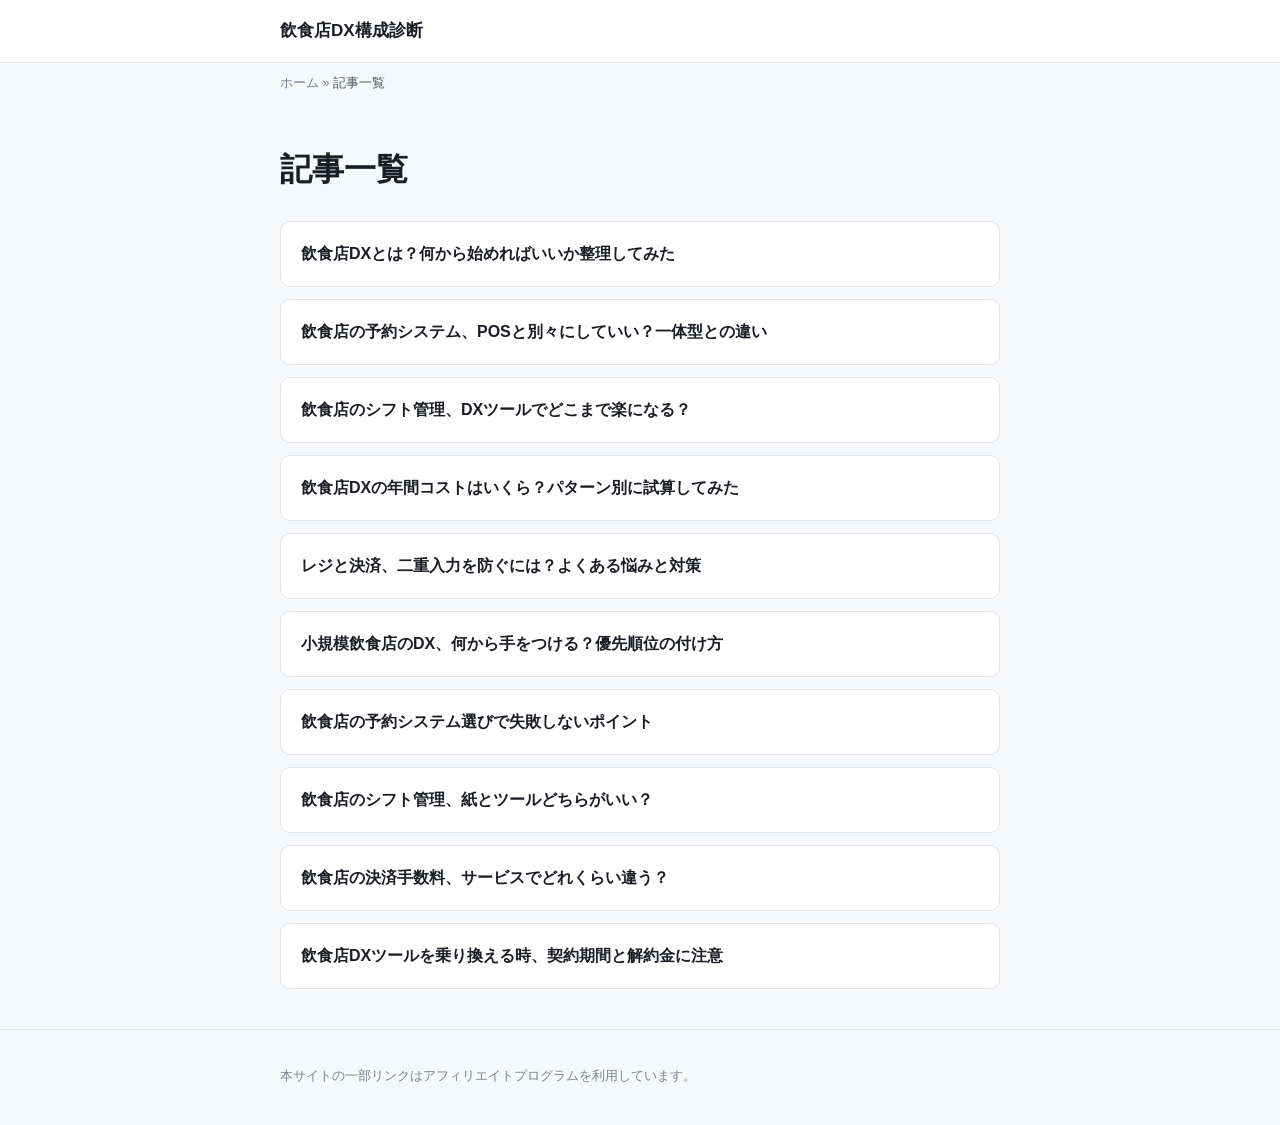
==== articles/index.html @ ac3137ff "Initial import of tenpo-dx-shindan.com static site" ====
<!DOCTYPE html>
<html lang="ja">
<head>
<meta charset="UTF-8">
<meta name="viewport" content="width=device-width, initial-scale=1.0">
<title>記事一覧｜飲食店DX構成診断</title>
<meta name="description" content="飲食店のDX・予約システム・シフト管理・コストに関する実務的な記事一覧。">
<link rel="canonical" href="https://tenpo-dx-shindan.com/articles/">
<meta property="og:type" content="website">
<meta property="og:title" content="記事一覧｜飲食店DX構成診断">
<meta property="og:description" content="飲食店のDX・予約システム・シフト管理・コストに関する実務的な記事一覧。">
<meta property="og:url" content="https://tenpo-dx-shindan.com/articles/">
<meta property="og:site_name" content="飲食店DX構成診断">
<meta name="twitter:card" content="summary">
<link rel="stylesheet" href="../css/style.css">
<script type="application/ld+json">
{
  "@context": "https://schema.org",
  "@graph": [
    {
      "@type": "BreadcrumbList",
      "itemListElement": [
        { "@type": "ListItem", "position": 1, "name": "ホーム", "item": "https://tenpo-dx-shindan.com/" },
        { "@type": "ListItem", "position": 2, "name": "記事一覧", "item": "https://tenpo-dx-shindan.com/articles/" }
      ]
    }
  ]
}
</script>
</head>
<body>
<header class="site-header"><div class="wrap"><a href="../index.html" class="logo">飲食店DX構成診断</a></div></header>
<nav class="breadcrumb wrap" aria-label="パンくず"><a href="../index.html">ホーム</a> &raquo; <span>記事一覧</span></nav>
<main class="wrap">
<h1 style="margin-top:36px;">記事一覧</h1>
<ul class="article-list">
  <li><a href="what-is-restaurant-dx.html">飲食店DXとは？何から始めればいいか整理してみた</a></li>
  <li><a href="pos-reservation-separate-or-unified.html">飲食店の予約システム、POSと別々にしていい？一体型との違い</a></li>
  <li><a href="shift-management-dx.html">飲食店のシフト管理、DXツールでどこまで楽になる？</a></li>
  <li><a href="annual-tco-simulation.html">飲食店DXの年間コストはいくら？パターン別に試算してみた</a></li>
  <li><a href="double-entry-prevention.html">レジと決済、二重入力を防ぐには？よくある悩みと対策</a></li>
  <li><a href="small-shop-dx-priority.html">小規模飲食店のDX、何から手をつける？優先順位の付け方</a></li>
  <li><a href="reservation-system-selection-mistakes.html">飲食店の予約システム選びで失敗しないポイント</a></li>
  <li><a href="shift-paper-vs-tool.html">飲食店のシフト管理、紙とツールどちらがいい？</a></li>
  <li><a href="payment-fee-comparison.html">飲食店の決済手数料、サービスでどれくらい違う？</a></li>
  <li><a href="contract-term-cancellation-fee.html">飲食店DXツールを乗り換える時、契約期間と解約金に注意</a></li>
</ul>
</main>
<footer class="disclaimer"><div class="wrap"><p>本サイトの一部リンクはアフィリエイトプログラムを利用しています。</p></div></footer>
</body>
</html>
---- css/style.css ----
:root {
  --bg: #F7F8FA;
  --surface: #FFFFFF;
  --ink: #1A1D24;
  --ink-soft: #4B5160;
  --muted: #7B8291;
  --border: #E1E4E9;
  --accent: #1F6F5C;
  --accent-soft: #E6F1EE;
  --warn: #B4790B;
  --warn-bg: #FBF0DD;
  --font-body: -apple-system, BlinkMacSystemFont, "Hiragino Sans", "Noto Sans JP", sans-serif;
}

* { box-sizing: border-box; }

body {
  margin: 0;
  background: var(--bg);
  color: var(--ink);
  font-family: var(--font-body);
  line-height: 1.75;
  font-size: 16px;
}

.wrap { max-width: 760px; margin: 0 auto; padding: 0 20px; }

header.site-header {
  background: var(--surface);
  border-bottom: 1px solid var(--border);
  padding: 16px 0;
}
header.site-header .wrap { display: flex; align-items: center; justify-content: space-between; }
.logo { font-weight: 700; font-size: 17px; color: var(--ink); text-decoration: none; }

.hero { padding: 56px 0 40px; text-align: center; }
.hero h1 { font-size: 28px; font-weight: 700; margin: 0 0 16px; text-wrap: balance; letter-spacing: -0.01em; }
.hero p.lead { font-size: 16.5px; color: var(--ink-soft); max-width: 56ch; margin: 0 auto 28px; }

.btn {
  display: inline-block;
  background: var(--accent);
  color: #fff;
  font-weight: 600;
  font-size: 16px;
  padding: 14px 32px;
  border-radius: 8px;
  text-decoration: none;
  border: none;
  cursor: pointer;
}
.btn:hover { opacity: 0.92; }
.btn.secondary { background: transparent; color: var(--accent); border: 1.5px solid var(--accent); }

.disclosure {
  background: var(--warn-bg);
  border-left: 3px solid var(--warn);
  border-radius: 6px;
  padding: 12px 16px;
  font-size: 13px;
  color: var(--ink-soft);
  margin: 24px 0;
}

section.policy { background: var(--surface); border: 1px solid var(--border); border-radius: 10px; padding: 24px; margin: 32px 0; }
section.policy h2 { font-size: 17px; margin: 0 0 12px; }
section.policy ul { margin: 0; padding-left: 20px; color: var(--ink-soft); font-size: 14.5px; }
section.policy li { margin-bottom: 6px; }

/* 診断UI */
#diagnosis { display: none; padding: 40px 0 60px; }
#diagnosis.active { display: block; }
.progress-bar { height: 6px; background: var(--border); border-radius: 3px; margin-bottom: 32px; overflow: hidden; }
.progress-bar-fill { height: 100%; background: var(--accent); transition: width 0.2s; }

.question-card { background: var(--surface); border: 1px solid var(--border); border-radius: 12px; padding: 32px; }
.question-card .q-index { font-size: 13px; color: var(--muted); font-weight: 600; margin-bottom: 8px; }
.question-card h2 { font-size: 20px; margin: 0 0 24px; }

.options { display: grid; gap: 10px; }
.option-btn {
  display: block;
  width: 100%;
  text-align: left;
  background: var(--bg);
  border: 1.5px solid var(--border);
  border-radius: 8px;
  padding: 14px 18px;
  font-size: 15px;
  color: var(--ink);
  cursor: pointer;
  font-family: inherit;
}
.option-btn:hover { border-color: var(--accent); background: var(--accent-soft); }
.option-btn.selected { border-color: var(--accent); background: var(--accent-soft); font-weight: 600; }
.option-btn input[type="checkbox"] { margin-right: 10px; }

.nav-row { display: flex; justify-content: space-between; margin-top: 24px; }

/* 結果画面 */
#result { display: none; padding: 40px 0 60px; }
#result.active { display: block; }

.current-state-box {
  background: var(--accent-soft);
  border: 1px solid var(--accent);
  border-radius: 12px;
  padding: 28px;
  margin-bottom: 32px;
}
.current-state-box h2 { margin: 0 0 12px; font-size: 19px; }

.config-card {
  background: var(--surface);
  border: 1px solid var(--border);
  border-radius: 12px;
  padding: 26px;
  margin-bottom: 20px;
  position: relative;
}
.config-card.rank-1 { border-color: var(--accent); border-width: 2px; }
.rank-badge {
  display: inline-block;
  font-size: 12px;
  font-weight: 700;
  padding: 3px 10px;
  border-radius: 999px;
  background: var(--accent);
  color: #fff;
  margin-bottom: 10px;
}
.config-card.rank-1 .rank-badge { background: var(--accent); }
.config-card:not(.rank-1) .rank-badge { background: var(--muted); }
.config-card h3 { margin: 0 0 8px; font-size: 20px; }
.config-card .score { font-size: 13px; color: var(--muted); margin-bottom: 12px; }
.config-card p.desc { color: var(--ink-soft); margin-bottom: 16px; }

.service-list { list-style: none; margin: 0 0 16px; padding: 0; }
.service-list li { padding: 10px 0; border-top: 1px solid var(--border); font-size: 14.5px; }
.service-list li:first-child { border-top: none; }
.service-name { font-weight: 600; }
.service-price-conf { font-size: 12px; color: var(--muted); margin-left: 6px; }

.tco-box { background: var(--bg); border-radius: 8px; padding: 14px 16px; font-size: 14px; margin: 12px 0; }
.tco-box .amount { font-size: 20px; font-weight: 700; color: var(--ink); }

a.official-link { color: var(--accent); font-weight: 600; text-decoration: none; font-size: 14px; }
a.official-link:hover { text-decoration: underline; }

.reasons-box { font-size: 13.5px; color: var(--muted); margin-top: 14px; }
.reasons-box details { margin-top: 6px; }
.reasons-box summary { cursor: pointer; color: var(--accent); font-weight: 600; }

.excluded-note { font-size: 13px; color: var(--muted); background: var(--bg); border-radius: 6px; padding: 10px 14px; margin: 16px 0; }

footer.disclaimer { font-size: 12.5px; color: var(--muted); border-top: 1px solid var(--border); padding: 24px 0; margin-top: 40px; }

/* 記事一覧・記事ページ */
.article-list { list-style: none; padding: 0; margin: 24px 0; }
.article-list li { background: var(--surface); border: 1px solid var(--border); border-radius: 10px; padding: 18px 20px; margin-bottom: 12px; }
.article-list a { color: var(--ink); font-weight: 600; text-decoration: none; font-size: 16px; }
.article-list a:hover { color: var(--accent); }

article.post { background: var(--surface); border: 1px solid var(--border); border-radius: 12px; padding: 36px; margin: 32px 0; }
article.post h1 { font-size: 24px; margin: 0 0 20px; }
article.post h2 { font-size: 19px; margin: 32px 0 12px; }
article.post p { color: var(--ink-soft); }
article.post .cta-box { background: var(--accent-soft); border-radius: 10px; padding: 20px; text-align: center; margin: 28px 0; }

.related-articles { border-top: 1px solid var(--border); padding-top: 20px; margin-top: 32px; }
.related-articles h2 { font-size: 15px; color: var(--muted); margin: 0 0 10px; }
.related-articles ul { list-style: none; margin: 0; padding: 0; }
.related-articles li { margin-bottom: 8px; }
.related-articles a { color: var(--accent); font-weight: 600; text-decoration: none; font-size: 14.5px; }
.related-articles a:hover { text-decoration: underline; }

/* パンくずリスト */
.breadcrumb { font-size: 12.5px; color: var(--muted); padding: 10px 20px; }
.breadcrumb a { color: var(--muted); text-decoration: none; }
.breadcrumb a:hover { color: var(--accent); text-decoration: underline; }
.breadcrumb span { color: var(--ink-soft); }

/* 適合度スコアの視覚化(ゲージバー) */
.score-row { display: flex; align-items: center; gap: 10px; margin-bottom: 12px; }
.score-label { font-size: 13px; color: var(--muted); white-space: nowrap; }
.score-bar { flex: 1; height: 8px; background: var(--bg); border: 1px solid var(--border); border-radius: 99px; overflow: hidden; }
.score-bar-fill { height: 100%; background: var(--accent); border-radius: 99px; }
.score-value { font-size: 13px; font-weight: 700; color: var(--ink); white-space: nowrap; font-variant-numeric: tabular-nums; }

/* 構成タイプ別のラベル色分け */
.type-tag { display: inline-block; font-size: 11.5px; font-weight: 700; padding: 3px 10px; border-radius: 6px; margin-bottom: 10px; margin-right: 8px; }
.type-tag.type-unified { background: #E6F1EE; color: #1F6F5C; }
.type-tag.type-lowCostSeparate { background: #E5EEFA; color: #2A5DA8; }
.type-tag.type-highFunction { background: #F2E9FA; color: #7A3FA6; }
.type-tag.type-current_state { background: #EEEFF1; color: #5B6270; }

/* 都道府県選択(select)質問 */
.select-input {
  display: block; width: 100%; font-size: 15px; font-family: inherit; color: var(--ink);
  background: var(--bg); border: 1.5px solid var(--border); border-radius: 8px;
  padding: 12px 14px; margin-bottom: 8px; appearance: auto;
}

/* 契約期間・解約金の注意書き */
.notice-box { background: var(--warn-bg); border-left: 3px solid var(--warn); border-radius: 0 8px 8px 0; padding: 16px 18px; margin: 20px 0; }
.notice-box h3 { font-size: 15px; margin: 0 0 8px; color: var(--warn); }
.notice-box p { font-size: 13.5px; color: var(--ink-soft); margin: 0; }
.notice-box a { color: var(--warn); font-weight: 600; }

/* 補助金情報ボックス */
.subsidy-box { background: var(--surface); border: 1px solid var(--border); border-radius: 10px; padding: 20px 22px; margin: 20px 0; }
.subsidy-box h3 { font-size: 16px; margin: 0 0 14px; }
.subsidy-program { border-top: 1px solid var(--border); padding-top: 14px; margin-top: 14px; }
.subsidy-program:first-of-type { border-top: none; padding-top: 0; margin-top: 0; }
.subsidy-program h4 { font-size: 14.5px; margin: 0 0 6px; }
.subsidy-program p { font-size: 13.5px; color: var(--ink-soft); margin: 0 0 6px; }
.subsidy-meta { font-size: 12px; color: var(--muted); }
.subsidy-program a { color: var(--accent); font-weight: 600; font-size: 13px; text-decoration: none; }
.subsidy-program a:hover { text-decoration: underline; }
.subsidy-disclaimer { font-size: 12px; color: var(--muted); margin-top: 14px; padding-top: 14px; border-top: 1px solid var(--border); }

/* 結果画面: あわせて読みたい記事 */
.related-articles-result { border-top: 1px solid var(--border); padding-top: 16px; margin-top: 24px; }
.related-articles-result h3 { font-size: 15px; color: var(--muted); margin: 0 0 10px; }
.related-articles-result ul { list-style: none; margin: 0; padding: 0; }
.related-articles-result li { margin-bottom: 8px; }
.related-articles-result a { color: var(--accent); font-weight: 600; text-decoration: none; font-size: 14.5px; }
.related-articles-result a:hover { text-decoration: underline; }

@media (max-width: 600px) {
  .hero h1 { font-size: 22px; }
  .question-card { padding: 22px; }
  article.post { padding: 22px; }
}
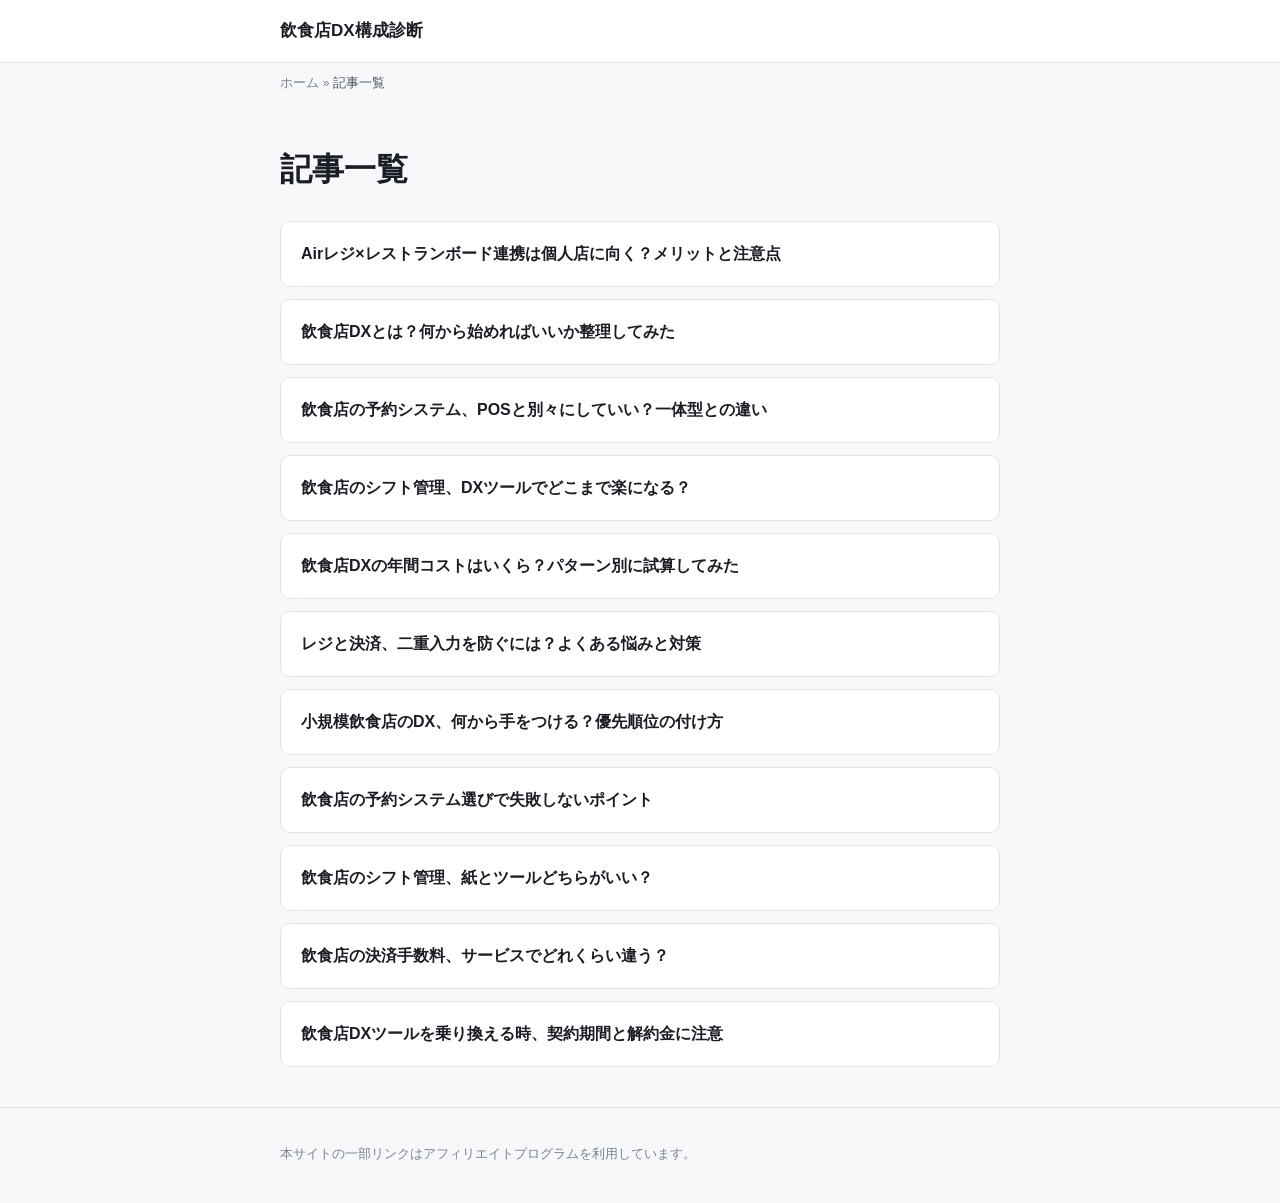
==== commit ee24ab92: "Add article: Airレジ×レストランボード連携の解説記事 - New decision-support article on Airregi x Restaurant Board inte" ====
--- a/articles/index.html
+++ b/articles/index.html
@@ -29,11 +29,12 @@
 </script>
 </head>
 <body>
-<header class="site-header"><div class="wrap"><a href="../index.html" class="logo">飲食店DX構成診断</a></div></header>
-<nav class="breadcrumb wrap" aria-label="パンくず"><a href="../index.html">ホーム</a> &raquo; <span>記事一覧</span></nav>
+<header class="site-header"><div class="wrap"><a href="/" class="logo">飲食店DX構成診断</a></div></header>
+<nav class="breadcrumb wrap" aria-label="パンくず"><a href="/">ホーム</a> &raquo; <span>記事一覧</span></nav>
 <main class="wrap">
 <h1 style="margin-top:36px;">記事一覧</h1>
 <ul class="article-list">
+  <li><a href="airregi-restaurantboard-combination.html">Airレジ×レストランボード連携は個人店に向く？メリットと注意点</a></li>
   <li><a href="what-is-restaurant-dx.html">飲食店DXとは？何から始めればいいか整理してみた</a></li>
   <li><a href="pos-reservation-separate-or-unified.html">飲食店の予約システム、POSと別々にしていい？一体型との違い</a></li>
   <li><a href="shift-management-dx.html">飲食店のシフト管理、DXツールでどこまで楽になる？</a></li>
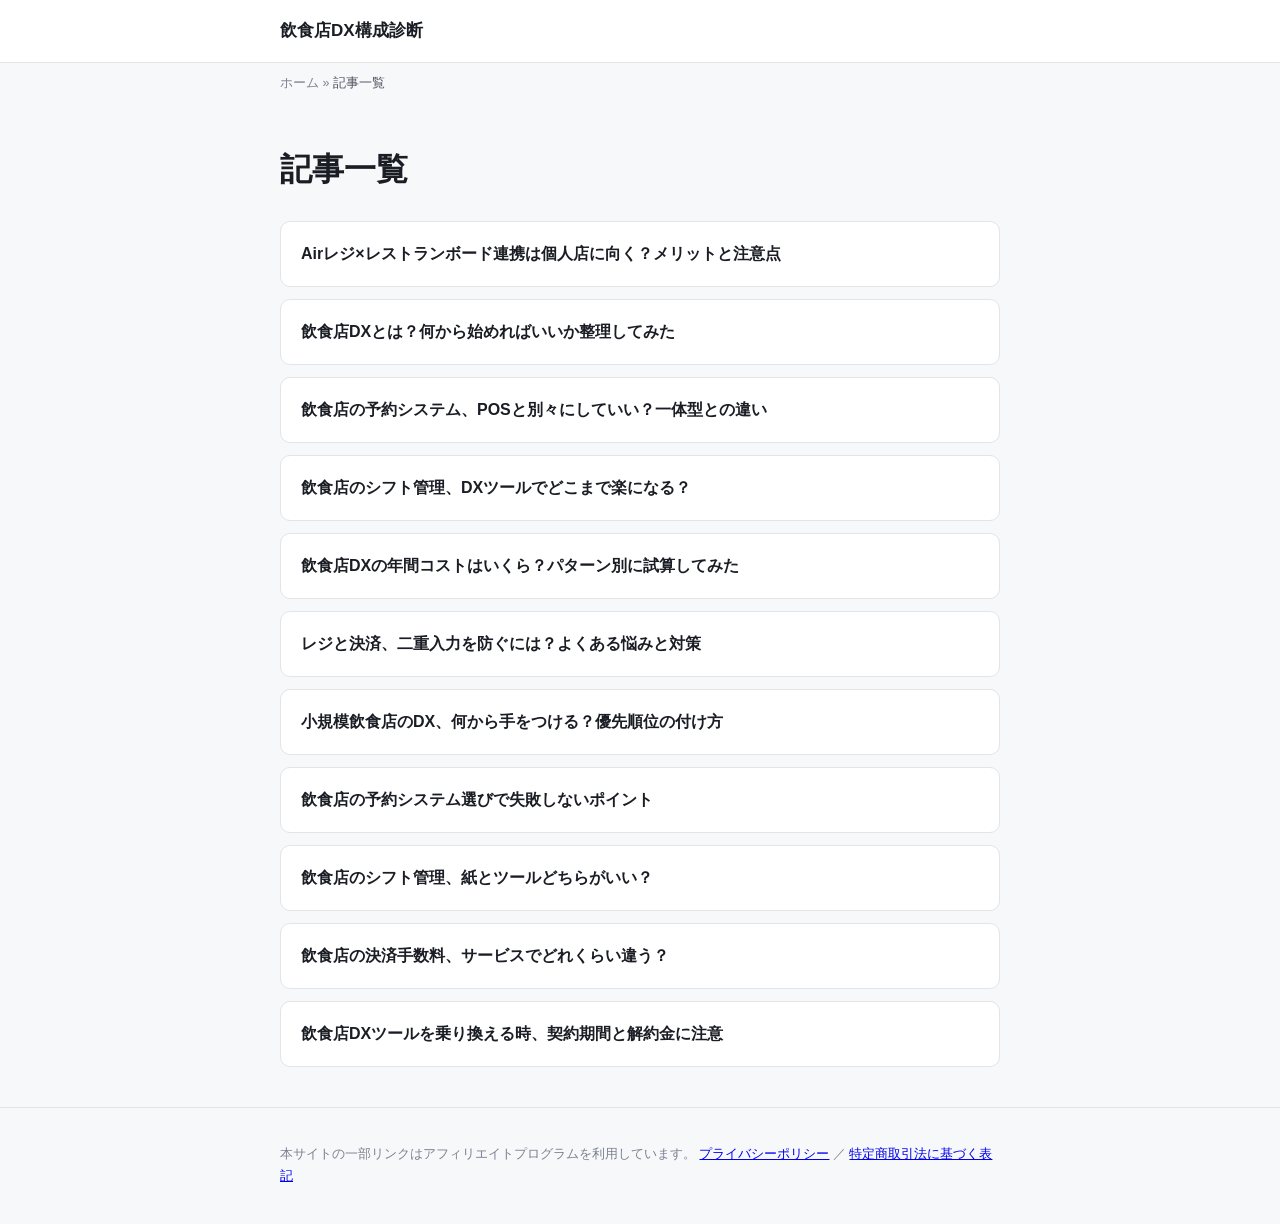
==== commit 75679ca8: "サイト全体のプロモーション基盤を整備: OGP画像・favicon・プライバシーポリシー・特商法表記 漏れていた基本的な項目を横断的に追加。 - 全13ページ（トップ・記事一覧・記事11本）にOGP画" ====
--- a/articles/index.html
+++ b/articles/index.html
@@ -6,12 +6,15 @@
 <title>記事一覧｜飲食店DX構成診断</title>
 <meta name="description" content="飲食店のDX・予約システム・シフト管理・コストに関する実務的な記事一覧。">
 <link rel="canonical" href="https://tenpo-dx-shindan.com/articles/">
+<link rel="icon" href="/favicon.svg" type="image/svg+xml">
 <meta property="og:type" content="website">
 <meta property="og:title" content="記事一覧｜飲食店DX構成診断">
 <meta property="og:description" content="飲食店のDX・予約システム・シフト管理・コストに関する実務的な記事一覧。">
 <meta property="og:url" content="https://tenpo-dx-shindan.com/articles/">
 <meta property="og:site_name" content="飲食店DX構成診断">
-<meta name="twitter:card" content="summary">
+<meta property="og:image" content="https://tenpo-dx-shindan.com/og-image.png">
+<meta name="twitter:card" content="summary_large_image">
+<meta name="twitter:image" content="https://tenpo-dx-shindan.com/og-image.png">
 <link rel="stylesheet" href="../css/style.css">
 <script type="application/ld+json">
 {
@@ -47,6 +50,6 @@
   <li><a href="contract-term-cancellation-fee.html">飲食店DXツールを乗り換える時、契約期間と解約金に注意</a></li>
 </ul>
 </main>
-<footer class="disclaimer"><div class="wrap"><p>本サイトの一部リンクはアフィリエイトプログラムを利用しています。</p></div></footer>
+<footer class="disclaimer"><div class="wrap"><p>本サイトの一部リンクはアフィリエイトプログラムを利用しています。 <a href="/privacy.html">プライバシーポリシー</a> ／ <a href="/tokushoho.html">特定商取引法に基づく表記</a></p></div></footer>
 </body>
 </html>
--- a/css/style.css
+++ b/css/style.css
@@ -219,6 +219,20 @@
 .subsidy-program a:hover { text-decoration: underline; }
 .subsidy-disclaimer { font-size: 12px; color: var(--muted); margin-top: 14px; padding-top: 14px; border-top: 1px solid var(--border); }
 
+/* 自動化代行サービスCTA（結果画面） */
+.automation-cta {
+  background: var(--accent);
+  color: #fff;
+  border-radius: 12px;
+  padding: 28px;
+  margin: 24px 0;
+  text-align: center;
+}
+.automation-cta h3 { font-size: 18px; margin: 0 0 10px; color: #fff; }
+.automation-cta p { font-size: 14px; line-height: 1.7; margin: 0 0 20px; color: rgba(255, 255, 255, 0.92); }
+.automation-cta .btn.cta-white { background: #fff; color: var(--accent); }
+.automation-cta .btn.cta-white:hover { opacity: 0.9; }
+
 /* 結果画面: あわせて読みたい記事 */
 .related-articles-result { border-top: 1px solid var(--border); padding-top: 16px; margin-top: 24px; }
 .related-articles-result h3 { font-size: 15px; color: var(--muted); margin: 0 0 10px; }
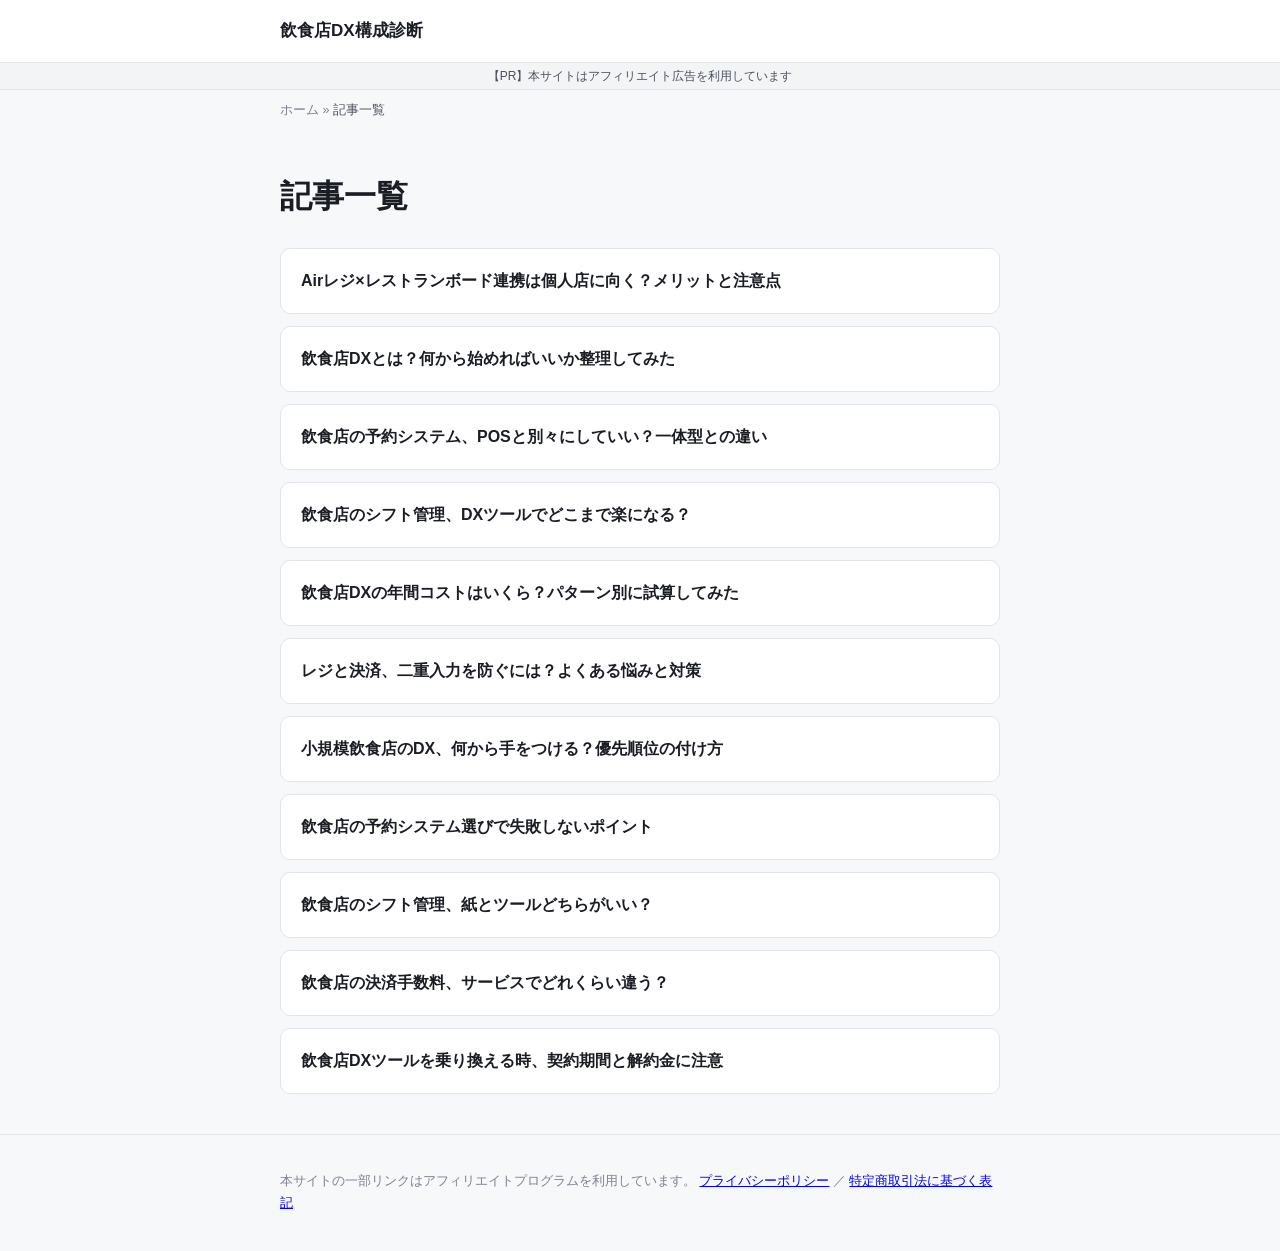
==== commit 506f15cc: "PR表記を全ページのファーストビューに追加 - 全14ページ：ヘッダー直下に「【PR】本サイトはアフィリエイト広告を利用しています」の帯（スマホで12px・1行） - トップ：診断ボタンの下に「※掲載" ====
--- a/articles/index.html
+++ b/articles/index.html
@@ -33,6 +33,7 @@
 </head>
 <body>
 <header class="site-header"><div class="wrap"><a href="/" class="logo">飲食店DX構成診断</a></div></header>
+<p class="pr-bar">【PR】本サイトはアフィリエイト広告を利用しています</p>
 <nav class="breadcrumb wrap" aria-label="パンくず"><a href="/">ホーム</a> &raquo; <span>記事一覧</span></nav>
 <main class="wrap">
 <h1 style="margin-top:36px;">記事一覧</h1>
--- a/css/style.css
+++ b/css/style.css
@@ -246,3 +246,31 @@
   .question-card { padding: 22px; }
   article.post { padding: 22px; }
 }
+
+/* 広告表記（PR）：ステマ規制・ASP の掲載ルールに合わせ、全ページのヘッダー直下とファーストビューに表示する */
+.pr-bar {
+  margin: 0;
+  padding: 4px 12px;
+  background: #F3F4F6;
+  border-bottom: 1px solid var(--border);
+  color: var(--ink-soft);
+  font-size: 12px;
+  line-height: 1.5;
+  text-align: center;
+  white-space: nowrap;
+  overflow: hidden;
+  text-overflow: ellipsis;
+}
+.hero .pr-note { font-size: 12px; color: var(--muted); margin: 12px 0 0; }
+.hero .pr-note a { color: inherit; }
+.post-meta { font-size: 12.5px; color: var(--muted); margin: -4px 0 18px; }
+.pr-label {
+  display: inline-block;
+  padding: 0 6px;
+  border: 1px solid var(--muted);
+  border-radius: 4px;
+  font-size: 11px;
+  line-height: 1.6;
+  font-weight: 600;
+}
+.result-pr { font-size: 12.5px; color: var(--ink-soft); background: #F3F4F6; border-radius: 6px; padding: 8px 12px; margin: 0 0 10px; }
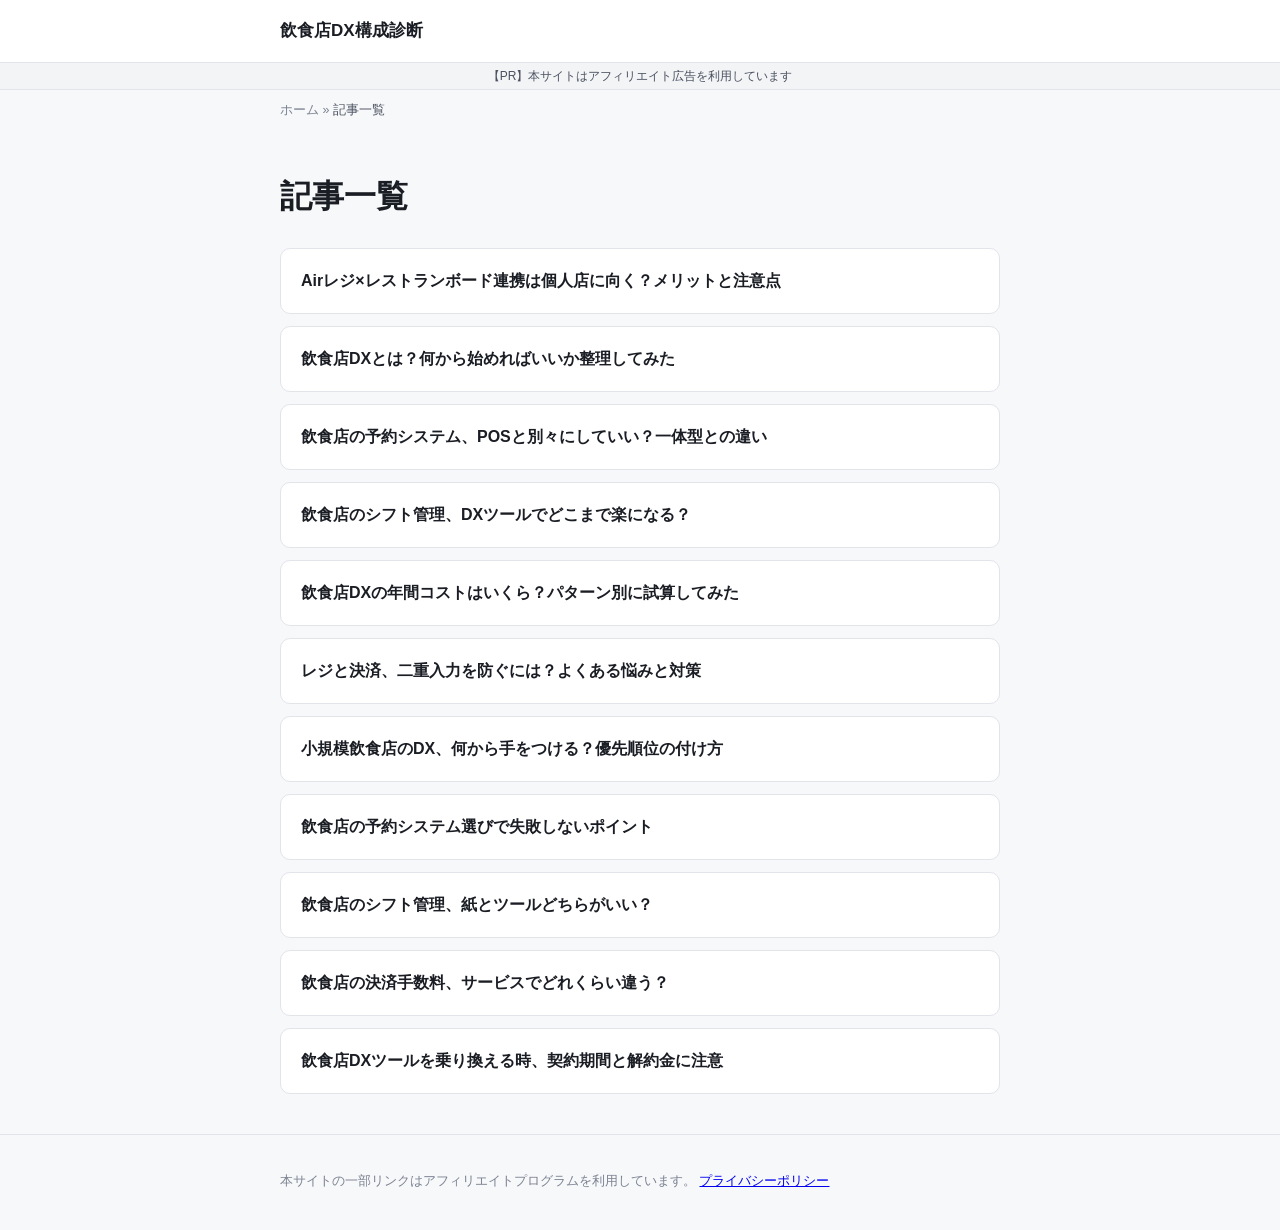
==== commit 34b9792a: "特商法ページと診断結果の自動化代行の案内を外す（A案） - tokushoho.html（下書きのまま公開されていた）を削除し、全14ページのフッターからリンクを外す - 診断結果の自動化代行の案内（" ====
--- a/articles/index.html
+++ b/articles/index.html
@@ -51,6 +51,6 @@
   <li><a href="contract-term-cancellation-fee.html">飲食店DXツールを乗り換える時、契約期間と解約金に注意</a></li>
 </ul>
 </main>
-<footer class="disclaimer"><div class="wrap"><p>本サイトの一部リンクはアフィリエイトプログラムを利用しています。 <a href="/privacy.html">プライバシーポリシー</a> ／ <a href="/tokushoho.html">特定商取引法に基づく表記</a></p></div></footer>
+<footer class="disclaimer"><div class="wrap"><p>本サイトの一部リンクはアフィリエイトプログラムを利用しています。 <a href="/privacy.html">プライバシーポリシー</a></p></div></footer>
 </body>
 </html>
--- a/css/style.css
+++ b/css/style.css
@@ -219,20 +219,6 @@
 .subsidy-program a:hover { text-decoration: underline; }
 .subsidy-disclaimer { font-size: 12px; color: var(--muted); margin-top: 14px; padding-top: 14px; border-top: 1px solid var(--border); }
 
-/* 自動化代行サービスCTA（結果画面） */
-.automation-cta {
-  background: var(--accent);
-  color: #fff;
-  border-radius: 12px;
-  padding: 28px;
-  margin: 24px 0;
-  text-align: center;
-}
-.automation-cta h3 { font-size: 18px; margin: 0 0 10px; color: #fff; }
-.automation-cta p { font-size: 14px; line-height: 1.7; margin: 0 0 20px; color: rgba(255, 255, 255, 0.92); }
-.automation-cta .btn.cta-white { background: #fff; color: var(--accent); }
-.automation-cta .btn.cta-white:hover { opacity: 0.9; }
-
 /* 結果画面: あわせて読みたい記事 */
 .related-articles-result { border-top: 1px solid var(--border); padding-top: 16px; margin-top: 24px; }
 .related-articles-result h3 { font-size: 15px; color: var(--muted); margin: 0 0 10px; }
